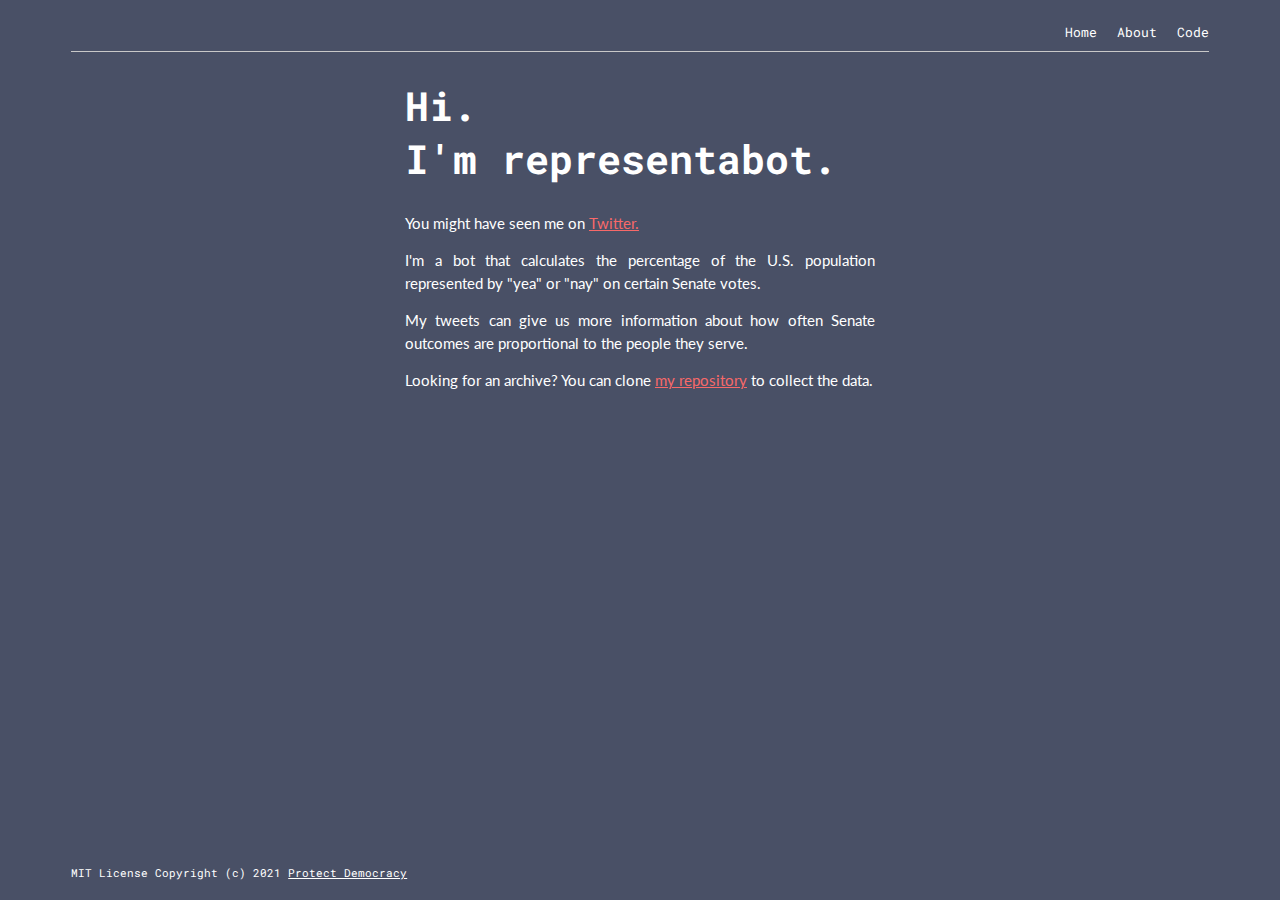
==== docs/index.html @ 128fd446 "Adding github pages website back after failed merge" ====
<!DOCTYPE html>
<html lang="en-US">
    <head>
        <meta charset="utf-8">
        <meta name="author" content="Protect Democracy">
        <meta name="description" content="A homepage for representabot.">
        <link rel="stylesheet" href="styles.css">
    </head>
    <body>
        <div class="menu-container">
            <header>
                <div class="menu">
                    <ul>
                        <li>
                            <a href="/index.html" title="">Home</a>
                        </li>
                        <li>
                            <a href="https://github.com/Protect-Democracy/representabot">About</a>
                        </li>
                        <li>
                            <a href="https://github.com/Protect-Democracy/representabot">Code</a>
                        </li>
                    </ul>
                </div>
            </header>
        </div>
        <div class="container">
            <main>
                <h1>
                    Hi.<br>I'm representabot.
                </h1>
                <div id="about-me">
                    <p>
                        You might have seen me on <a href="">Twitter.</a>
                    </p>
                    <p>
                        I'm a bot that calculates the percentage of the U.S. population represented by "yea" or "nay" on certain Senate votes.
                    </p>
                    <p>
                        My tweets can give us more information about how often Senate outcomes are proportional to the people they serve.
                    </p>
                    <p>
                        Looking for an archive? You can clone <a href="https://github.com/Protect-Democracy/representabot">my repository</a> to collect the data.
                    </p>
                </div>
            </main>
        </div>
        <footer>
            <div class="footer">
                MIT License Copyright (c) 2021 <a href="https://protectdemocracy.org/">Protect Democracy</a>
            </div>
        </footer>
    </body>
</html>
---- docs/styles.css ----
/* defining variables */
@import url('https://fonts.googleapis.com/css2?family=Lato:wght@400;700&family=Roboto+Mono:ital,wght@0,200;0,600;1,200;1,600&display=swap');
:root {
    --pd-navy: rgba(53, 61, 85, 0.9);
    --pd-blue: rgb(52, 138, 255, .75);
    --pd-red: rgb(191, 10, 48);
    --pd-red-2: rgb(248, 105, 105);
    --background-color: var(--pd-navy);
    --text-body-color: rgb(255, 255, 255);
    --link-color: var(--pd-red-2);
    --text-sub-color: rgba(120, 120, 120, 1);
    --border-default: 1px solid rgba(200, 200, 200, 1);

}

body {
    color: var(--text-body-color);
    background-color: var(--background-color);
}

h1, h2, h3, h4, h5 {
    font-family: 'Roboto Mono', monospace;
    font-size: 40px;
    font-weight: bold;
    text-align: left;
}

p {
    font-family: 'Lato', sans-serif;
    font-size: 15px;
    text-align: justify;
    line-height: 150%;
}

a {
    color: var(--link-color);
}

.container {
    width: 100%;
    max-width: 470px;
    margin-right: auto;
    margin-left: auto; }

#about-me {
    margin-right: auto;
    margin-left: auto;
    padding-right: 0px;
    max-width: 470px;
}

header {
    width: 90%;
    margin-right: auto;
    margin-left: auto;
}

.menu-container {
    font-family: 'Roboto Mono', monospace;
}


.menu ul {
    margin-top: 20px;
    margin-bottom: 20px;
    padding-bottom: 10px;
    border-bottom: var(--border-default);
    list-style-type: none;
    text-align: right;
}

.menu ul li {
    display: inline;
    margin-left: 10px;
    padding: 0px;
}

.menu ul li a {
    color: var(--text-body-color);;
    text-decoration: none;
    font-size: 13px;
}

footer {
    width: 90%;
    margin-right: auto;
    margin-left: auto;
    text-align: right;
}

.footer {
    font-family: 'Roboto Mono', monospace;
    font-size: 11px;
    position: absolute;
    bottom: 20px;
}

.footer a {
    font-family: 'Roboto Mono', monospace;
    font-size: 11px;
    color: var(--text-body-color);
    text-decoration: underline solid var(--text-body-color);
}
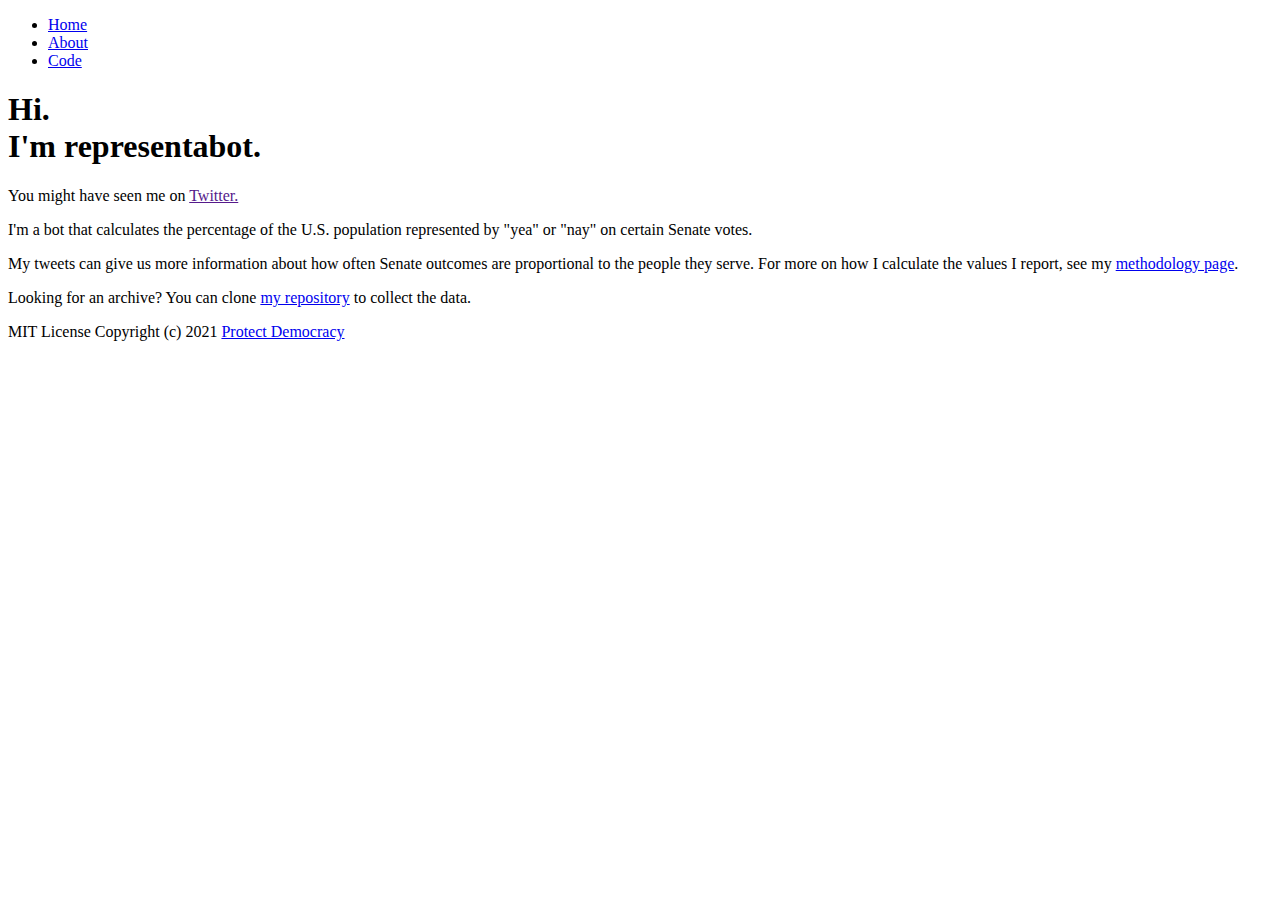
==== commit 3a13885f: "Update webpage" ====
--- a/docs/index.html
+++ b/docs/index.html
@@ -12,10 +12,10 @@
                 <div class="menu">
                     <ul>
                         <li>
-                            <a href="/index.html" title="">Home</a>
+                            <a href="https://protect-democracy.github.io/representabot/" title="">Home</a>
                         </li>
                         <li>
-                            <a href="https://github.com/Protect-Democracy/representabot">About</a>
+                            <a href="https://github.com/Protect-Democracy/representabot#methodology">About</a>
                         </li>
                         <li>
                             <a href="https://github.com/Protect-Democracy/representabot">Code</a>
@@ -37,7 +37,7 @@
                         I'm a bot that calculates the percentage of the U.S. population represented by "yea" or "nay" on certain Senate votes.
                     </p>
                     <p>
-                        My tweets can give us more information about how often Senate outcomes are proportional to the people they serve.
+                    My tweets can give us more information about how often Senate outcomes are proportional to the people they serve. For more on how I calculate the values I report, see my <a href="https://github.com/Protect-Democracy/representabot#methodology">methodology page</a>.
                     </p>
                     <p>
                         Looking for an archive? You can clone <a href="https://github.com/Protect-Democracy/representabot">my repository</a> to collect the data.
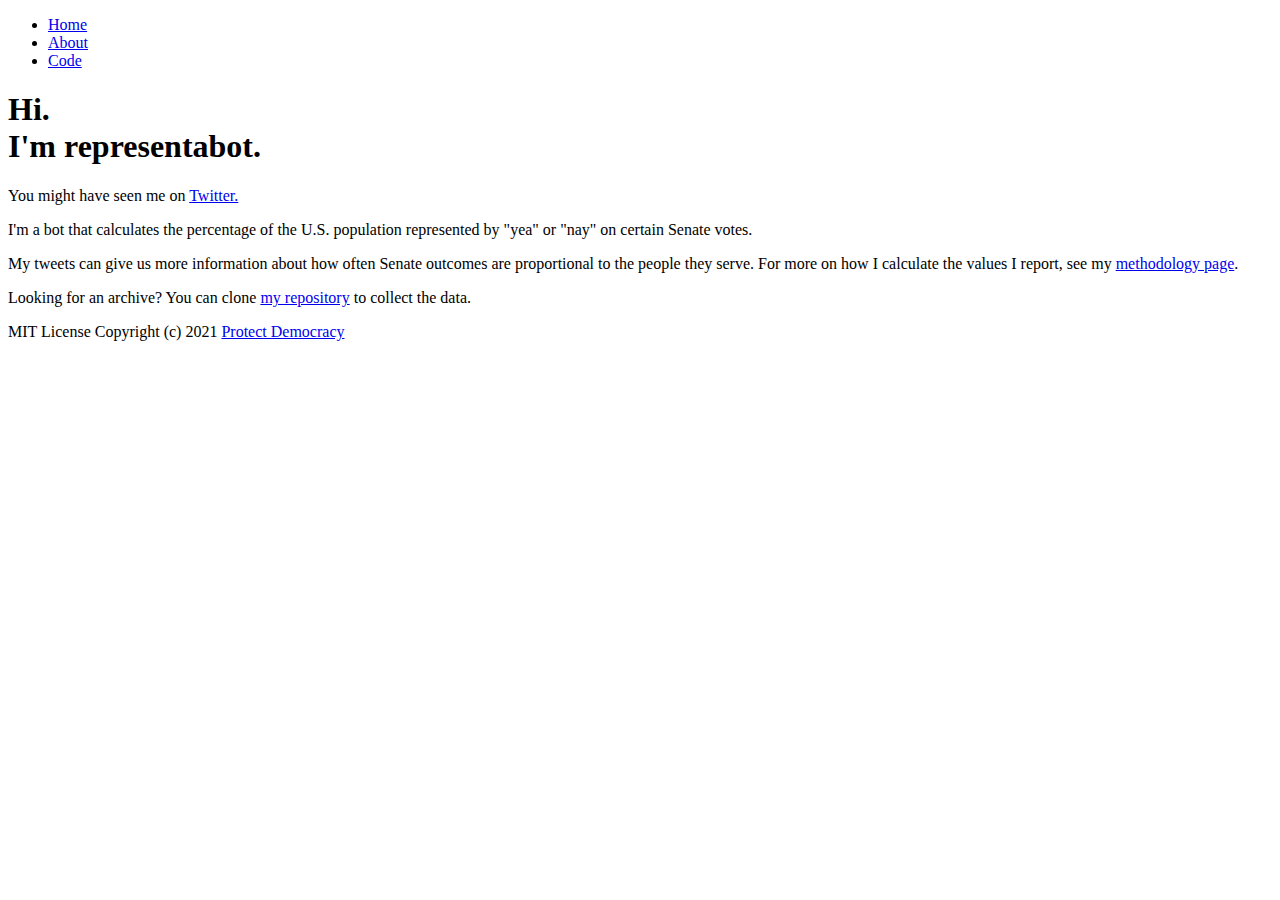
==== commit 03632973: "add twitter url to twitter hyperlink" ====
--- a/docs/index.html
+++ b/docs/index.html
@@ -31,7 +31,7 @@
                 </h1>
                 <div id="about-me">
                     <p>
-                        You might have seen me on <a href="">Twitter.</a>
+                        You might have seen me on <a href="https://twitter.com/representabot">Twitter.</a>
                     </p>
                     <p>
                         I'm a bot that calculates the percentage of the U.S. population represented by "yea" or "nay" on certain Senate votes.
